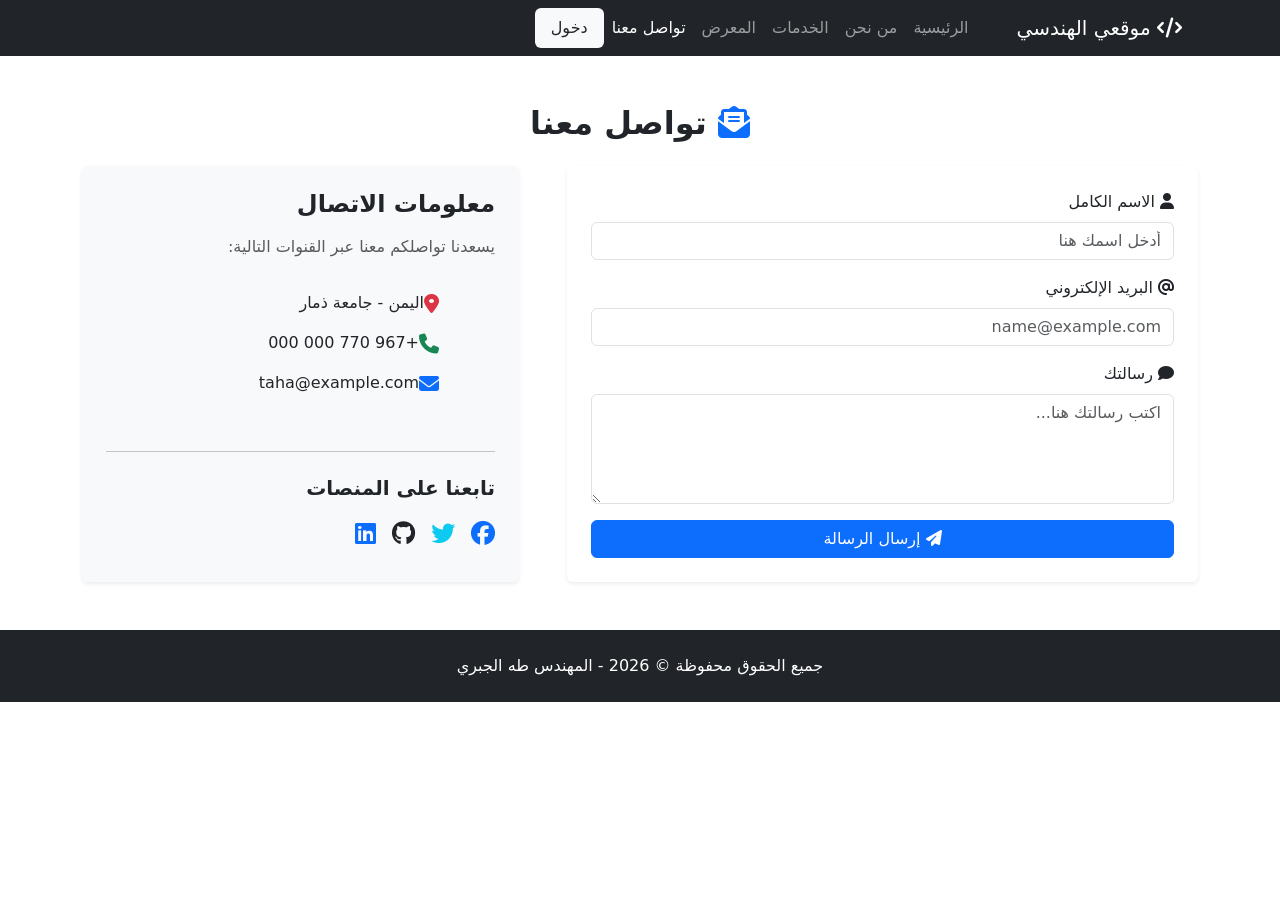
==== contact.html @ 758f1783 "Add files via upload" ====
<!DOCTYPE html>
<html lang="ar" dir="rtl">
<head>
    <meta charset="UTF-8">
    <meta name="viewport" content="width=device-width, initial-scale=1.0">
    <title>تواصل معنا - مشروع تصميم الويب</title>
    
    <!-- Bootstrap CSS -->
    <link href="https://cdn.jsdelivr.net/npm/bootstrap@5.3.0/dist/css/bootstrap.min.css" rel="stylesheet">
    
    <!-- Font Awesome Icons (Requirement 4) -->
    <link rel="stylesheet" href="https://cdnjs.cloudflare.com/ajax/libs/font-awesome/6.4.0/css/all.min.css">
    
    <!-- Custom CSS -->
    <link rel="stylesheet" href="css/style.css">
</head>
<body>

    <!-- القائمة الرئيسية -->
    <header>
        <nav class="navbar navbar-expand-lg navbar-dark bg-dark">
            <div class="container">
                <a class="navbar-brand" href="index.html"><i class="fa-solid fa-code"></i> موقعي الهندسي</a>
                <button class="navbar-toggler" type="button" data-bs-toggle="collapse" data-bs-target="#navbarNav">
                    <span class="navbar-toggler-icon"></span>
                </button>
                <div class="collapse navbar-collapse" id="navbarNav">
                    <ul class="navbar-nav ms-auto">
                        <li class="nav-item"><a class="nav-link" href="index.html">الرئيسية</a></li>
                        <li class="nav-item"><a class="nav-link" href="about.html">من نحن</a></li>
                        <li class="nav-item"><a class="nav-link" href="services.html">الخدمات</a></li>
                        <li class="nav-item"><a class="nav-link" href="gallery.html">المعرض</a></li>
                        <li class="nav-item"><a class="nav-link active" href="contact.html">تواصل معنا</a></li>
                        <li class="nav-item"><a class="nav-link btn btn-outline-light text-dark bg-light ms-2 px-3" href="login.html">دخول</a></li>
                    </ul>
                </div>
            </div>
        </nav>
    </header>

    <!-- محتوى صفحة تواصل معنا -->
    <main class="container my-5">
        <h2 class="mb-4 text-center fw-bold"><i class="fa-solid fa-envelope-open-text text-primary"></i> تواصل معنا</h2>
        
        <div class="row g-5">
            <!-- نموذج الإرسال -->
            <div class="col-md-7">
                <div class="card shadow-sm p-4 border-0">
                    <form>
                        <div class="mb-3">
                            <label for="name" class="form-label"><i class="fa-solid fa-user"></i> الاسم الكامل</label>
                            <input type="text" class="form-control" id="name" placeholder="أدخل اسمك هنا" required>
                        </div>
                        <div class="mb-3">
                            <label for="email" class="form-label"><i class="fa-solid fa-at"></i> البريد الإلكتروني</label>
                            <input type="email" class="form-control" id="email" placeholder="name@example.com" required>
                        </div>
                        <div class="mb-3">
                            <label for="message" class="form-label"><i class="fa-solid fa-comment"></i> رسالتك</label>
                            <textarea class="form-control" id="message" rows="4" placeholder="اكتب رسالتك هنا..." required></textarea>
                        </div>
                        <button type="submit" class="btn btn-primary w-100"><i class="fa-solid fa-paper-plane"></i> إرسال الرسالة</button>
                    </form>
                </div>
            </div>

            <!-- معلومات التواصل وأيقونات Font Awesome -->
            <div class="col-md-5">
                <div class="card shadow-sm p-4 border-0 bg-light h-100">
                    <h4 class="fw-bold mb-3">معلومات الاتصال</h4>
                    <p class="text-muted">يسعدنا تواصلكم معنا عبر القنوات التالية:</p>
                    
                    <ul class="list-unstyled mt-3">
                        <li class="mb-3 d-flex align-items-center">
                            <i class="fa-solid fa-location-dot text-danger fa-lg me-3"></i>
                            <span>اليمن - جامعة ذمار</span>
                        </li>
                        <li class="mb-3 d-flex align-items-center">
                            <i class="fa-solid fa-phone text-success fa-lg me-3"></i>
                            <span>+967 770 000 000</span>
                        </li>
                        <li class="mb-3 d-flex align-items-center">
                            <i class="fa-solid fa-envelope text-primary fa-lg me-3"></i>
                            <span>taha@example.com</span>
                        </li>
                    </ul>

                    <hr class="my-4">

                    <!-- وسائل التواصل الاجتماعي باستخدام Font Awesome -->
                    <h5 class="fw-bold mb-3">تابعنا على المنصات</h5>
                    <div class="d-flex gap-3 fs-4">
                        <a href="#" class="text-primary"><i class="fa-brands fa-facebook"></i></a>
                        <a href="#" class="text-info"><i class="fa-brands fa-twitter"></i></a>
                        <a href="#" class="text-dark"><i class="fa-brands fa-github"></i></a>
                        <a href="#" class="text-primary"><i class="fa-brands fa-linkedin"></i></a>
                    </div>
                </div>
            </div>
        </div>
    </main>

    <!-- الفوتر -->
    <footer class="bg-dark text-white text-center py-4 mt-5">
        <div class="container">
            <p class="mb-0">جميع الحقوق محفوظة &copy; 2026 - المهندس طه الجبري</p>
        </div>
    </footer>

    <!-- JavaScript Libraries -->
    <script src="https://code.jquery.com/jquery-3.7.1.min.js"></script>
    <script src="https://cdn.jsdelivr.net/npm/bootstrap@5.3.0/dist/js/bootstrap.bundle.min.js"></script>
    <script src="js/main.js"></script>
</body>
</html>
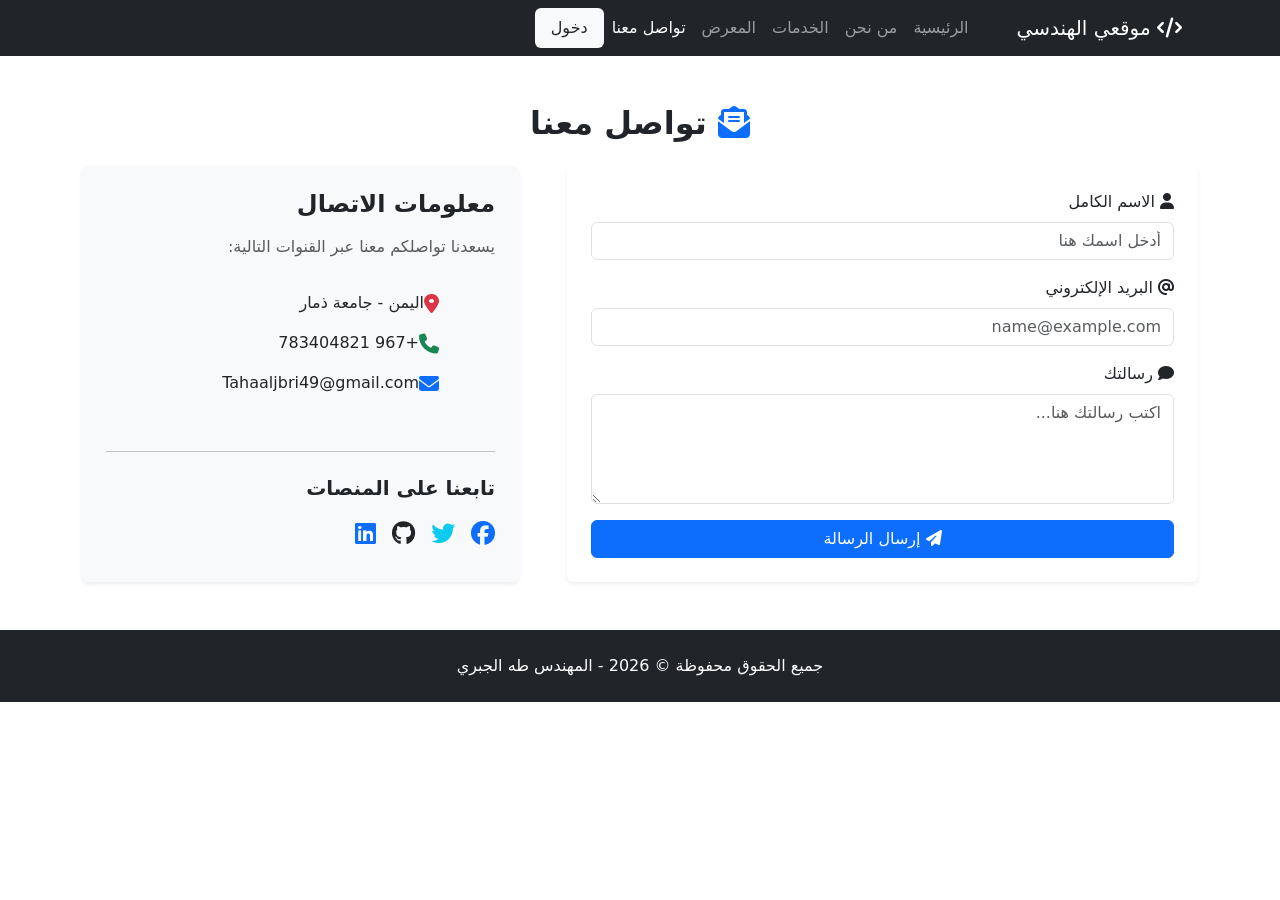
==== commit 112ac3b9: "Update contact.html" ====
--- a/contact.html
+++ b/contact.html
@@ -77,11 +77,11 @@
                         </li>
                         <li class="mb-3 d-flex align-items-center">
                             <i class="fa-solid fa-phone text-success fa-lg me-3"></i>
-                            <span>+967 770 000 000</span>
+                            <span>+967 783404821</span>
                         </li>
                         <li class="mb-3 d-flex align-items-center">
                             <i class="fa-solid fa-envelope text-primary fa-lg me-3"></i>
-                            <span>taha@example.com</span>
+                            <span>Tahaaljbri49@gmail.com</span>
                         </li>
                     </ul>
 
@@ -112,4 +112,4 @@
     <script src="https://cdn.jsdelivr.net/npm/bootstrap@5.3.0/dist/js/bootstrap.bundle.min.js"></script>
     <script src="js/main.js"></script>
 </body>
-</html>+</html>
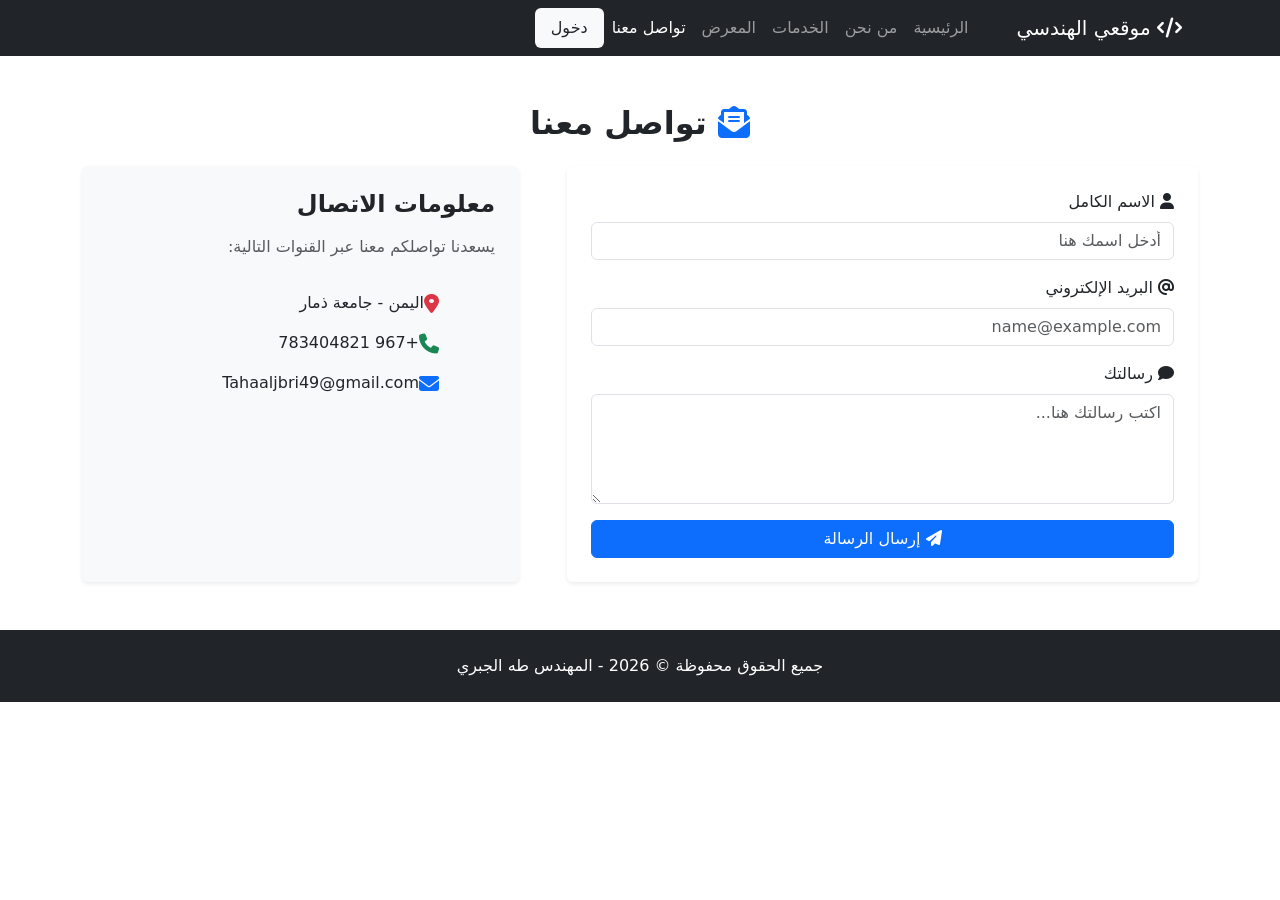
==== commit 160bd313: "Update contact.html" ====
--- a/contact.html
+++ b/contact.html
@@ -64,7 +64,7 @@
                 </div>
             </div>
 
-            <!-- معلومات التواصل وأيقونات Font Awesome -->
+            <!-- معلومات التواصل -->
             <div class="col-md-5">
                 <div class="card shadow-sm p-4 border-0 bg-light h-100">
                     <h4 class="fw-bold mb-3">معلومات الاتصال</h4>
@@ -84,17 +84,6 @@
                             <span>Tahaaljbri49@gmail.com</span>
                         </li>
                     </ul>
-
-                    <hr class="my-4">
-
-                    <!-- وسائل التواصل الاجتماعي باستخدام Font Awesome -->
-                    <h5 class="fw-bold mb-3">تابعنا على المنصات</h5>
-                    <div class="d-flex gap-3 fs-4">
-                        <a href="#" class="text-primary"><i class="fa-brands fa-facebook"></i></a>
-                        <a href="#" class="text-info"><i class="fa-brands fa-twitter"></i></a>
-                        <a href="#" class="text-dark"><i class="fa-brands fa-github"></i></a>
-                        <a href="#" class="text-primary"><i class="fa-brands fa-linkedin"></i></a>
-                    </div>
                 </div>
             </div>
         </div>
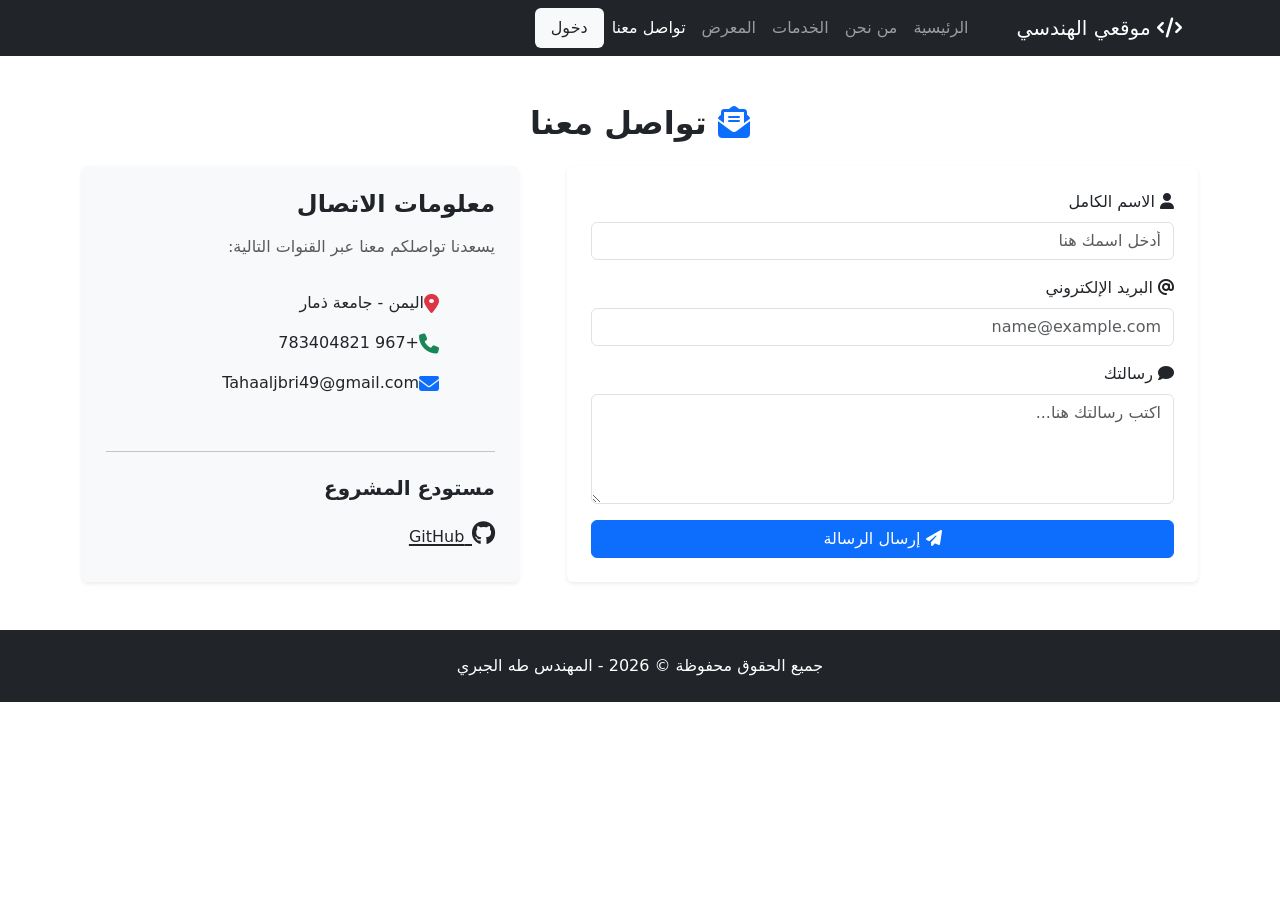
==== commit 8c8e3dc2: "Update contact.html" ====
--- a/contact.html
+++ b/contact.html
@@ -84,6 +84,14 @@
                             <span>Tahaaljbri49@gmail.com</span>
                         </li>
                     </ul>
+
+                    <hr class="my-4">
+
+                    <!-- رابط GitHub الشخصي -->
+                    <h5 class="fw-bold mb-3">مستودع المشروع</h5>
+                    <div class="d-flex gap-3 fs-4">
+                        <a href="https://github.com" target="_blank" class="text-dark" title="حسابي على GitHub"><i class="fa-brands fa-github"></i> <span class="fs-6 ms-1">GitHub</span></a>
+                    </div>
                 </div>
             </div>
         </div>
